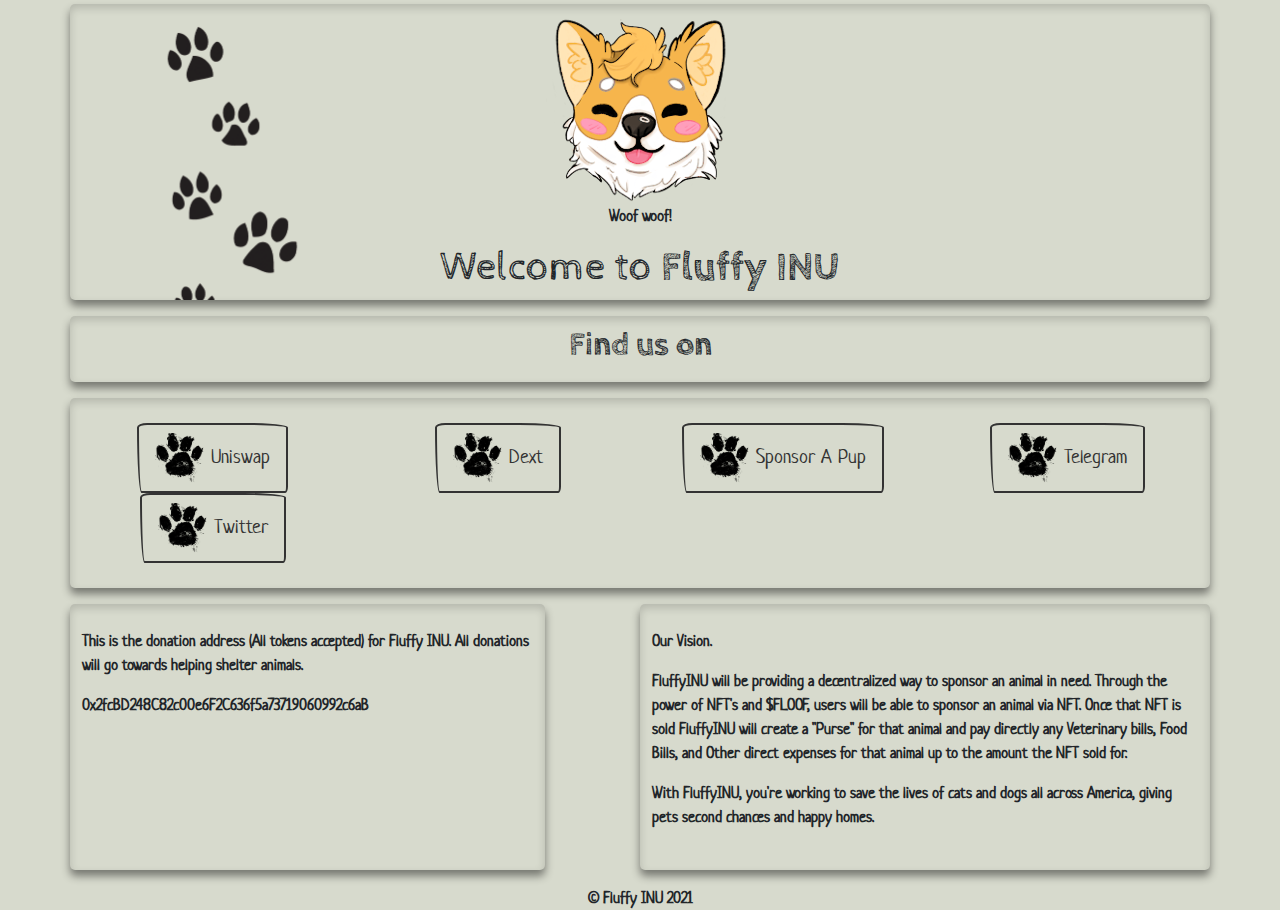
==== sponsormarket.html @ 2f3a65f1 "Rename sponsormarket to sponsormarket.html" ====
<!doctype html>
<html lang="en">
  <head>
    <!-- Required meta tags -->
    <meta charset="utf-8">
    <meta name="viewport" content="width=device-width, initial-scale=1">
    <link rel='shortcut icon' type='image/x-icon' href='./assets/images/floof.ico' />

    <!-- Bootstrap CSS -->
    <link href="./assets/main.css" rel="stylesheet">
    <link href="./assets/custom.css" rel="stylesheet">

    <title>Fluffy Inu (FLOOF)</title>
  </head>
  <body class="fluff-wrapper">
    <div class="container">

        <!-- header -->
        <div class="row mt-1 fluff-header fluff-border">
            <div class="col-sm-12 col-md-12 col-xs-12">
                <div class="d-flex justify-content-center">
                    <img src = "assets/images/floof.png" alt= "fluffy" class = "fluff-bounce-no-hover" />
                </div>
                <div class="d-flex justify-content-center">
                    <p>Woof woof!</p>
                </div>
                <div class="d-flex justify-content-center">
                    <h1>Welcome to <b>Fluffy INU</b></h1>
                </div>
            </div>
        </div>

        <!-- end header -->

        <!-- socials section -->
        <div class = "row mt-3  fluff-border fluff-block-title">
            <div class ="col-xs-12 col-md-12 col-sm-12">
                <div class="d-flex justify-content-center">
                    <h2><b>Find us on</b></h2>
                </div>
                
            </div>
        </div>

        <div class ="row mt-3 fluff-border fluff-block-content">
            <div class="col-sm-3 col-md-3 col-xs-3">
                <div class="d-flex justify-content-center">
                    <a href = "https://v2.info.uniswap.org/token/0x43dd69250f18658f80c8b9fc0993962fe66453db" target="_blank" class = "btn  btn-outline-primary btn-lg fluff-bounce">
                        <img src = "assets/images/pawprint.png" style = "width: 50px; height: 50px;"> Uniswap
                    </a>
                </div>
            </div>
            <div class="col-sm-3 col-md-3 col-xs-3">
                <div class="d-flex justify-content-center">
                    <a href = "https://www.dextools.io/app/ether/pair-explorer/0xcd4ad3fb997b3db639ab2189c6a6e879533c0e31"  target="_blank" class = "btn  btn-outline-primary btn-lg fluff-bounce">
                        <img src = "assets/images/pawprint.png" style = "width: 50px; height: 50px;"> Dext
                    </a>
                </div>
            </div>
                    
          <div class="col-sm-3 col-md-3 col-xs-3">
                <div class="d-flex justify-content-center">
                    <a href = "blank" target="_blank" class = "btn  btn-outline-primary btn-lg fluff-bounce">
                        <img src = "assets/images/pawprint.png" style = "width: 50px; height: 50px;"> Sponsor A Pup
                    </a>
                </div>
            </div>
 
            <div class="col-sm-3 col-md-3 col-xs-3">
                <div class="d-flex justify-content-center">
                    <a href = "https://t.me/FluffyINU" target="_blank" class = "btn  btn-outline-primary btn-lg fluff-bounce">
                        <img src = "assets/images/pawprint.png" style = "width: 50px; height: 50px;"> Telegram
                    </a>
                </div>
            </div>
        
            <div class="col-sm-3 col-md-3 col-xs-3">
                <div class="d-flex justify-content-center">
                    <a href = "https://twitter.com/Fluffy__INU" target="_blank" class = "btn  btn-outline-primary btn-lg fluff-bounce">
                        <img src = "assets/images/pawprint.png" style = "width: 50px; height: 50px;"> Twitter
                    </a>
                </div>
            </div>
        </div>
       
        <!-- end socials section -->

        <!-- info section -->

        <div class ="row mt-3">
            <div class = "col-sm-5 col-md-5 col-xs-12 fluff-border fluff-block-content mr-1">
                <div class = "">
                    <p>
                        This is the donation address (All tokens accepted) for Fluffy INU. All donations will go towards helping shelter animals.
                    </p>
                    <p>
                         0x2fcBD248C82c00e6F2C636f5a73719060992c6aB
                    </p>
                </div>
            </div>
            <div class="col-sm-1 col-md-1 col-xs-12"></div>
            <div class = "col-sm-6 col-md-6 col-xs-12 fluff-border fluff-block-content ml-1">
                <div class = "">
                    <p>
                        Our Vision.
                    </p>
                    <p>
                        FluffyINU will be providing a decentralized way to sponsor an animal in need. Through the power of NFT's and $FLOOF, users will be able to sponsor an animal via NFT. Once that NFT is sold FluffyINU will create a "Purse" for that animal and pay directly any Veterinary bills, Food Bills, and Other direct expenses for that animal up to the amount the NFT sold for. 
                    </p>
                    <p> With FluffyINU, you're working to save the lives of cats and dogs all across America, giving pets second chances and happy homes.
                </div>
            </div>
        </div>

        <!-- end info section -->

        <!--copyright section-->

        <div class = "mt-3 d-flex justify-content-center">
            &copy; Fluffy INU 2021
        </div>
    </div>

    <script src="https://cdn.jsdelivr.net/npm/bootstrap@5.1.3/dist/js/bootstrap.bundle.min.js" integrity="sha384-ka7Sk0Gln4gmtz2MlQnikT1wXgYsOg+OMhuP+IlRH9sENBO0LRn5q+8nbTov4+1p" crossorigin="anonymous"></script>

    
  </body>
</html>
---- assets/custom.css ----
.fluff-wrapper {
    background-color: #d7dacd;
}

.fluff-block-title {
    padding-top:10px;
    padding-bottom: 10px;
}

.fluff-block-content {
    padding-top:25px;
    padding-bottom:25px;
}

.fluff-header {
    background: url("./images/paw-bg.png") no-repeat;
    background-size: 100%;

}

.fluff-border {
    box-shadow: inset 0 4px 8px rgba(0,0,0,0.16), 0 6px 9px rgba(0,0,0,0.45);
    border-radius: 5px;
}

.fluff-border:hover {
    box-shadow: inset 0 4px 8px rgba(36, 36, 22, 0.16), 0 6px 9px rgba(105, 105, 67, 0.45);
    border-radius: 6px;
}

.fluff-container-wrapper {
    box-shadow: inset 0 4px 8px rgba(0,0,0,0.16), 0 6px 9px rgba(0,0,0,0.45);
    border-radius: 15px;
}

.fluff-container-wrapper:hover {
    box-shadow: inset 0 4px 8px rgba(36, 36, 22, 0.16), 0 6px 9px rgba(105, 105, 67, 0.45);
    border-radius: 15px;
}


.fluff-contaier {
    display: flex;
}

.fluff-flip:hover {
    transform: rotateY(180deg);
}

.fluff-bounce-no-hover {
    animation: bounce 2.0s infinite; 
    -webkit-animation: bounce 2.0s infinite; 
    -moz-animation: bounce 2.0s infinite; 
    -o-animation: bounce 2.0s infinite;
}

.fluff-bounce:hover {
    animation: bounce 1.5s infinite; 
    -webkit-animation: bounce 1.5s infinite; 
    -moz-animation: bounce 1.5s infinite; 
    -o-animation: bounce 1.5s infinite;
}

/* animation keyframes */

@-webkit-keyframes bounce {
    0%,  
    100% {
       -webkit-transform: translateY(0);
    } 
    50% {
        -webkit-transform: translateY(-10px);
    }
}
@-moz-keyframes bounce {
    0%, 
    100% {
       -moz-transform: translateY(0);
    }
    50% {
       -moz-transform: translateY(-10px);
    }
}
@-o-keyframes bounce {
    0%,
    100% {
       -o-transform: translateY(0);
    }
    50% {
       -o-transform: translateY(-10px);
    }
}
@keyframes bounce {
    0%,  
    100% {
        transform: translateY(0);
    }
    50% {
        transform: translateY(-10px);
    }
}
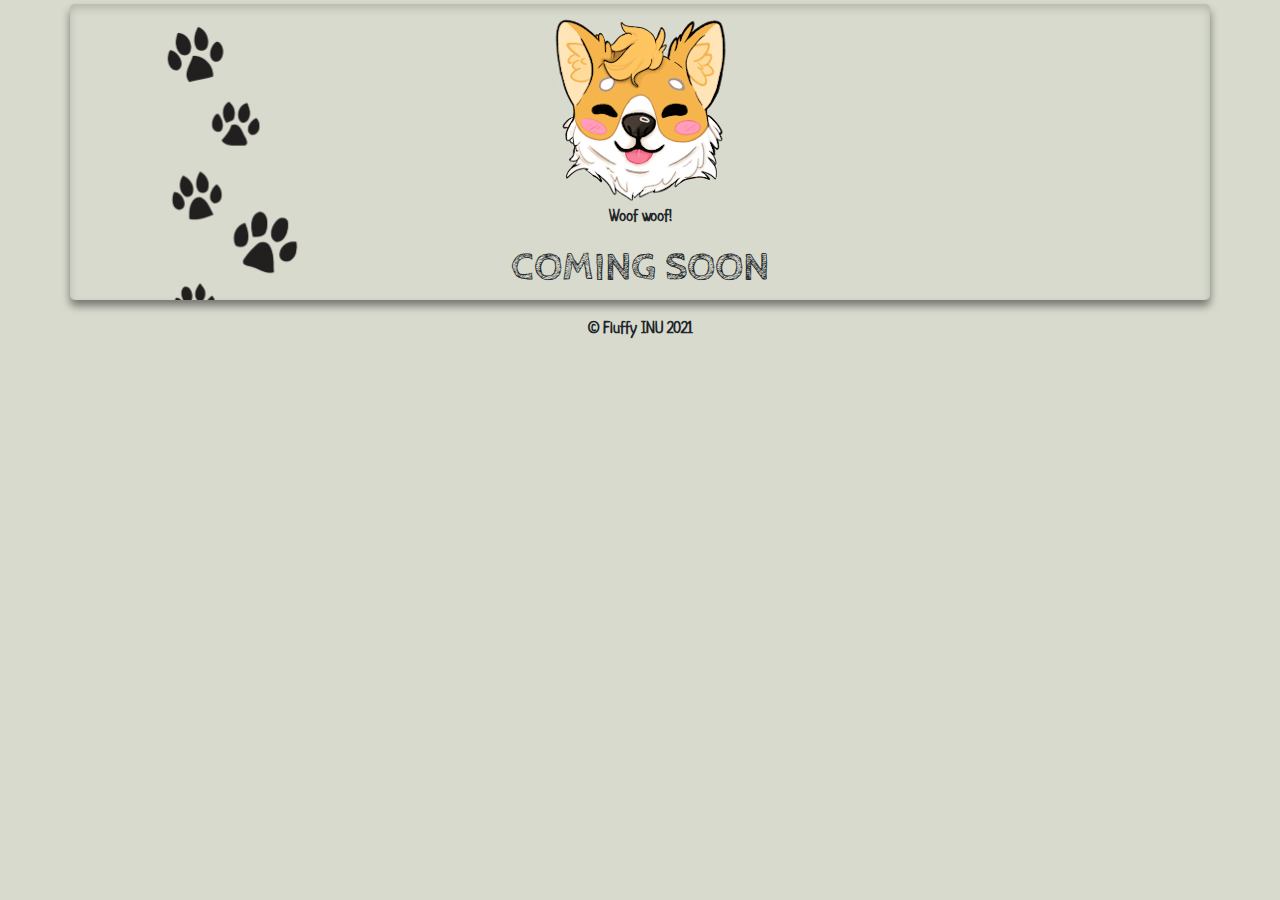
==== commit c74377eb: "Update sponsormarket.html" ====
--- a/sponsormarket.html
+++ b/sponsormarket.html
@@ -25,94 +25,12 @@
                     <p>Woof woof!</p>
                 </div>
                 <div class="d-flex justify-content-center">
-                    <h1>Welcome to <b>Fluffy INU</b></h1>
+                    <h1><b>COMING SOON</b></h1>
                 </div>
             </div>
         </div>
 
         <!-- end header -->
-
-        <!-- socials section -->
-        <div class = "row mt-3  fluff-border fluff-block-title">
-            <div class ="col-xs-12 col-md-12 col-sm-12">
-                <div class="d-flex justify-content-center">
-                    <h2><b>Find us on</b></h2>
-                </div>
-                
-            </div>
-        </div>
-
-        <div class ="row mt-3 fluff-border fluff-block-content">
-            <div class="col-sm-3 col-md-3 col-xs-3">
-                <div class="d-flex justify-content-center">
-                    <a href = "https://v2.info.uniswap.org/token/0x43dd69250f18658f80c8b9fc0993962fe66453db" target="_blank" class = "btn  btn-outline-primary btn-lg fluff-bounce">
-                        <img src = "assets/images/pawprint.png" style = "width: 50px; height: 50px;"> Uniswap
-                    </a>
-                </div>
-            </div>
-            <div class="col-sm-3 col-md-3 col-xs-3">
-                <div class="d-flex justify-content-center">
-                    <a href = "https://www.dextools.io/app/ether/pair-explorer/0xcd4ad3fb997b3db639ab2189c6a6e879533c0e31"  target="_blank" class = "btn  btn-outline-primary btn-lg fluff-bounce">
-                        <img src = "assets/images/pawprint.png" style = "width: 50px; height: 50px;"> Dext
-                    </a>
-                </div>
-            </div>
-                    
-          <div class="col-sm-3 col-md-3 col-xs-3">
-                <div class="d-flex justify-content-center">
-                    <a href = "blank" target="_blank" class = "btn  btn-outline-primary btn-lg fluff-bounce">
-                        <img src = "assets/images/pawprint.png" style = "width: 50px; height: 50px;"> Sponsor A Pup
-                    </a>
-                </div>
-            </div>
- 
-            <div class="col-sm-3 col-md-3 col-xs-3">
-                <div class="d-flex justify-content-center">
-                    <a href = "https://t.me/FluffyINU" target="_blank" class = "btn  btn-outline-primary btn-lg fluff-bounce">
-                        <img src = "assets/images/pawprint.png" style = "width: 50px; height: 50px;"> Telegram
-                    </a>
-                </div>
-            </div>
-        
-            <div class="col-sm-3 col-md-3 col-xs-3">
-                <div class="d-flex justify-content-center">
-                    <a href = "https://twitter.com/Fluffy__INU" target="_blank" class = "btn  btn-outline-primary btn-lg fluff-bounce">
-                        <img src = "assets/images/pawprint.png" style = "width: 50px; height: 50px;"> Twitter
-                    </a>
-                </div>
-            </div>
-        </div>
-       
-        <!-- end socials section -->
-
-        <!-- info section -->
-
-        <div class ="row mt-3">
-            <div class = "col-sm-5 col-md-5 col-xs-12 fluff-border fluff-block-content mr-1">
-                <div class = "">
-                    <p>
-                        This is the donation address (All tokens accepted) for Fluffy INU. All donations will go towards helping shelter animals.
-                    </p>
-                    <p>
-                         0x2fcBD248C82c00e6F2C636f5a73719060992c6aB
-                    </p>
-                </div>
-            </div>
-            <div class="col-sm-1 col-md-1 col-xs-12"></div>
-            <div class = "col-sm-6 col-md-6 col-xs-12 fluff-border fluff-block-content ml-1">
-                <div class = "">
-                    <p>
-                        Our Vision.
-                    </p>
-                    <p>
-                        FluffyINU will be providing a decentralized way to sponsor an animal in need. Through the power of NFT's and $FLOOF, users will be able to sponsor an animal via NFT. Once that NFT is sold FluffyINU will create a "Purse" for that animal and pay directly any Veterinary bills, Food Bills, and Other direct expenses for that animal up to the amount the NFT sold for. 
-                    </p>
-                    <p> With FluffyINU, you're working to save the lives of cats and dogs all across America, giving pets second chances and happy homes.
-                </div>
-            </div>
-        </div>
-
-        <!-- end info section -->
 
         <!--copyright section-->
 
